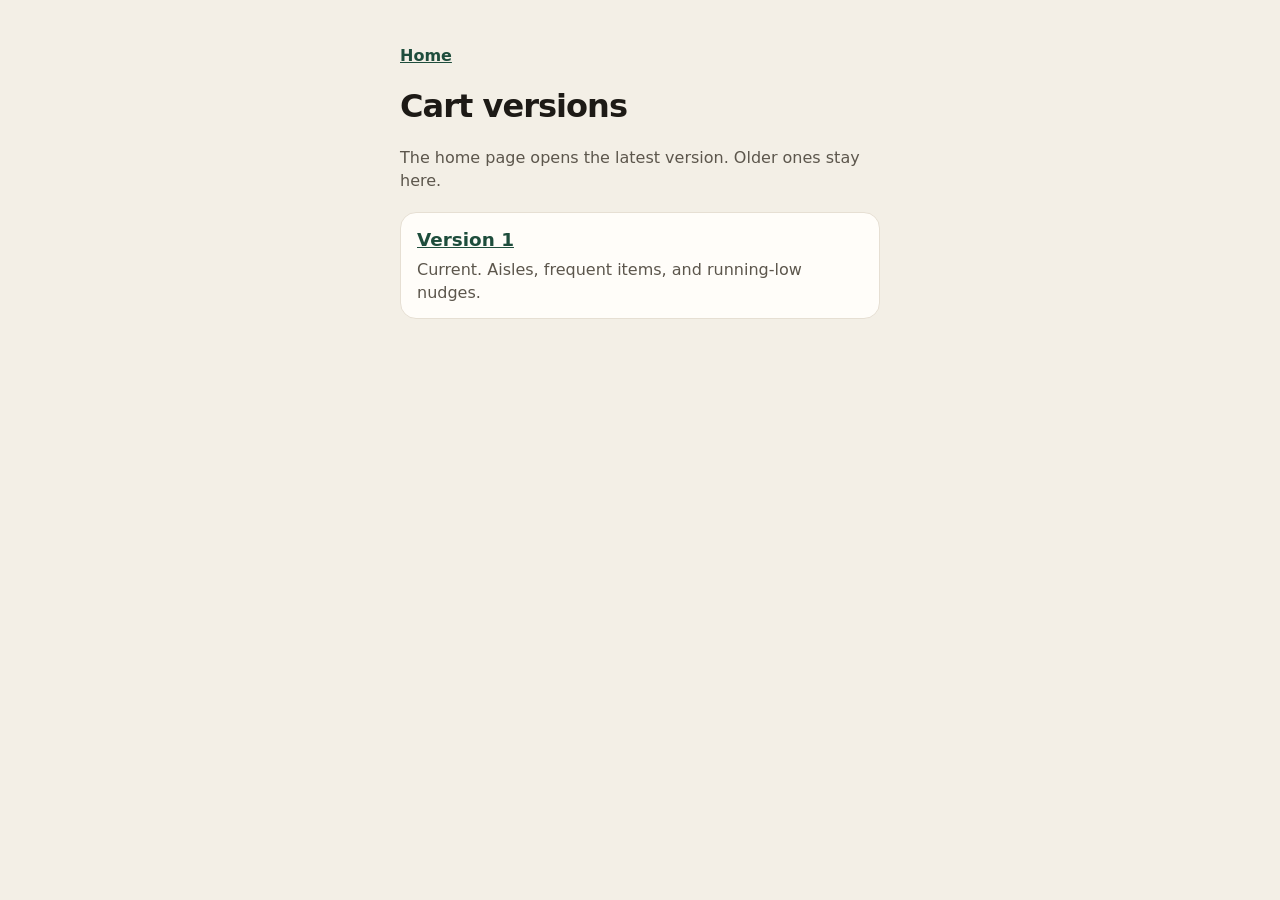
==== versions/index.html @ 6326c519 "Add Cart v1, an offline grocery list for a phone. The list groups items by aisle, remembers aisle co" ====
<!DOCTYPE html>
<html lang="en">
<head>
  <meta charset="utf-8">
  <meta name="viewport" content="width=device-width, initial-scale=1">
  <title>Cart versions</title>
  <link rel="icon" href="../v1/icons/icon.svg" type="image/svg+xml">
  <style>
    :root { color-scheme: light; --bg: #f3efe6; --text: #1d1a16; --muted: #5c564c; --card: #fffdf9; --accent: #1e4d3c; --line: #e6dfd3; }
    @media (prefers-color-scheme: dark) {
      :root { color-scheme: dark; --bg: #111411; --text: #f4f1ea; --muted: #c8c1b4; --card: #1c221d; --accent: #8fd0ad; --line: #31382f; }
    }
    * { box-sizing: border-box; }
    body { margin: 0; font-family: ui-sans-serif, system-ui, sans-serif; background: var(--bg); color: var(--text); line-height: 1.45; }
    main { max-width: 32rem; margin: 0 auto; padding: 28px 16px 48px; }
    a { color: var(--accent); font-weight: 700; }
    h1 { margin: 12px 0 8px; letter-spacing: -0.03em; }
    p { color: var(--muted); }
    ul { list-style: none; padding: 0; margin: 20px 0; }
    li { background: var(--card); border: 1px solid var(--line); border-radius: 16px; padding: 14px 16px; margin-bottom: 10px; }
    li a { font-size: 1.15rem; }
    .note { display: block; margin-top: 4px; color: var(--muted); font-weight: 400; }
  </style>
</head>
<body>
  <main>
    <p><a href="../">Home</a></p>
    <h1>Cart versions</h1>
    <p>The home page opens the latest version. Older ones stay here.</p>
    <!-- Copy a list item when you add v2, v3, and so on. -->
    <ul>
      <li>
        <a href="../v1/">Version 1</a>
        <span class="note">Current. Aisles, frequent items, and running-low nudges.</span>
      </li>
    </ul>
  </main>
</body>
</html>
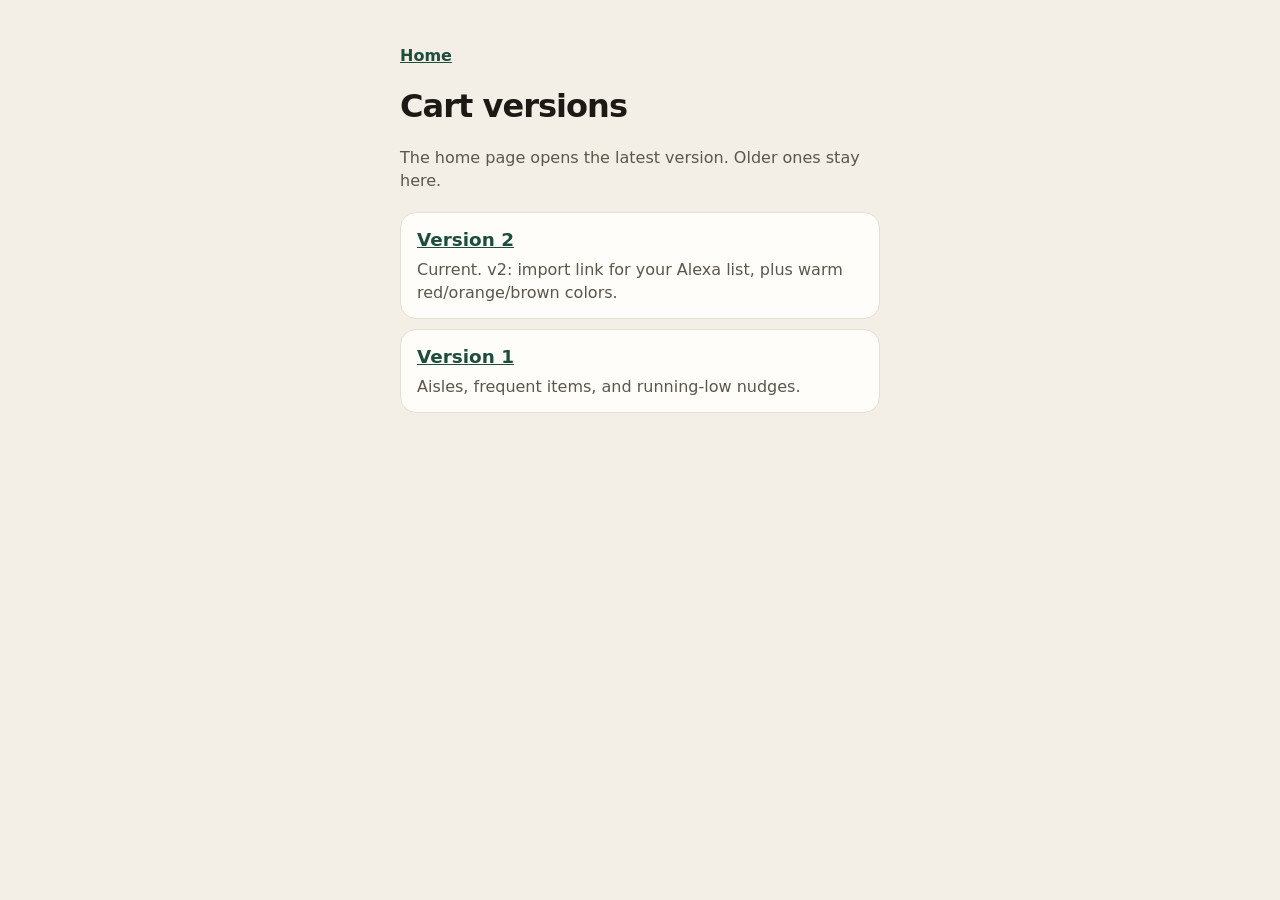
==== commit 89e5aa20: "v2: import items from a hash link and use warm autumn colors Copy v1 into v2, keep the cart.v1 list," ====
--- a/versions/index.html
+++ b/versions/index.html
@@ -30,8 +30,12 @@
     <!-- Copy a list item when you add v2, v3, and so on. -->
     <ul>
       <li>
+        <a href="../v2/">Version 2</a>
+        <span class="note">Current. v2: import link for your Alexa list, plus warm red/orange/brown colors.</span>
+      </li>
+      <li>
         <a href="../v1/">Version 1</a>
-        <span class="note">Current. Aisles, frequent items, and running-low nudges.</span>
+        <span class="note">Aisles, frequent items, and running-low nudges.</span>
       </li>
     </ul>
   </main>
